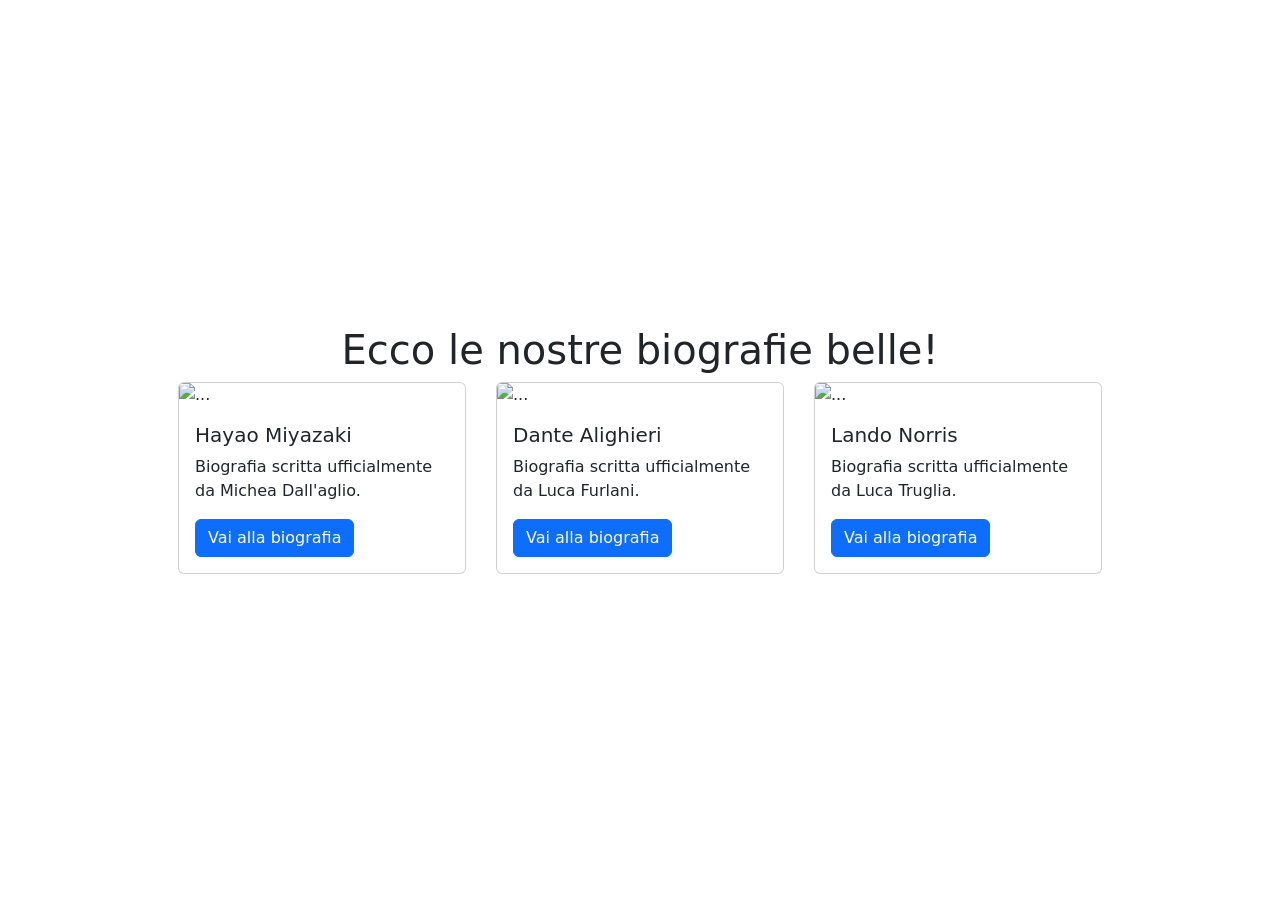
==== Index.html @ 366e23c4 "Aggiunta biografia truglia e Home" ====
<!doctype html>
<html lang="en">
  <head>
    <meta charset="utf-8">
    <meta name="viewport" content="width=device-width, initial-scale=1">
    <title>Biografie belle!</title>
    <link href="https://cdn.jsdelivr.net/npm/bootstrap@5.3.3/dist/css/bootstrap.min.css" rel="stylesheet" integrity="sha384-QWTKZyjpPEjISv5WaRU9OFeRpok6YctnYmDr5pNlyT2bRjXh0JMhjY6hW+ALEwIH" crossorigin="anonymous">
    <style>
      body{
        margin: 0;
        display: flex;
        width: 100%;
        min-height: 100vh;
        justify-content: center;
        align-items: center;
        flex-direction: column;
      }

      .box{
        width: fit-content;
        height: auto;
        display: flex;
        flex-wrap: wrap;
        gap: 30px;
      }

      .card img{
        height: auto;
        width: 100%;
      }
    </style>

</head>
  <body>
    <h1>Ecco le nostre biografie belle!</h1>
    <div class="box">
        <div class="card" style="width: 18rem;">
            <img src="https://static.sky.it/editorialimages/fd1afc7be9d6980600cb67db33c08eca84e20d6b/skyarte/assets/letteratura/news/2024/pop-hayao-miyazaki-il-sognatore-1736344919607.jpg?auto=webp" class="card-img-top" alt="...">
            <div class="card-body">
              <h5 class="card-title">Hayao Miyazaki</h5>
              <p class="card-text">Biografia scritta ufficialmente da Michea Dall'aglio.</p>
              <a href="Dall'aglio" class="btn btn-primary">Vai alla biografia</a>
            </div>
        </div>

        <div class="card" style="width: 18rem;">
            <img src="https://i0.wp.com/www.centrostudilivatino.it/wp-content/uploads/2021/03/Dante_Alighieri.jpg?resize=1024%2C675&ssl=1" class="card-img-top" alt="...">
            <div class="card-body">
              <h5 class="card-title">Dante Alighieri</h5>
              <p class="card-text">Biografia scritta ufficialmente da Luca Furlani.</p>
              <a href="Biography_furlo" class="btn btn-primary">Vai alla biografia</a>
            </div>
        </div>

        <div class="card" style="width: 18rem;">
            <img src="https://ichef.bbci.co.uk/ace/standard/2560/cpsprodpb/a918/live/5c041800-d255-11ef-afca-fd8d41ed4ae1.jpg" class="card-img-top" alt="...">
            <div class="card-body">
              <h5 class="card-title">Lando Norris</h5>
              <p class="card-text">Biografia scritta ufficialmente da Luca Truglia.</p>
              <a href="truglia" class="btn btn-primary">Vai alla biografia</a>
            </div>
        </div>
    </div>
</body>
</html>
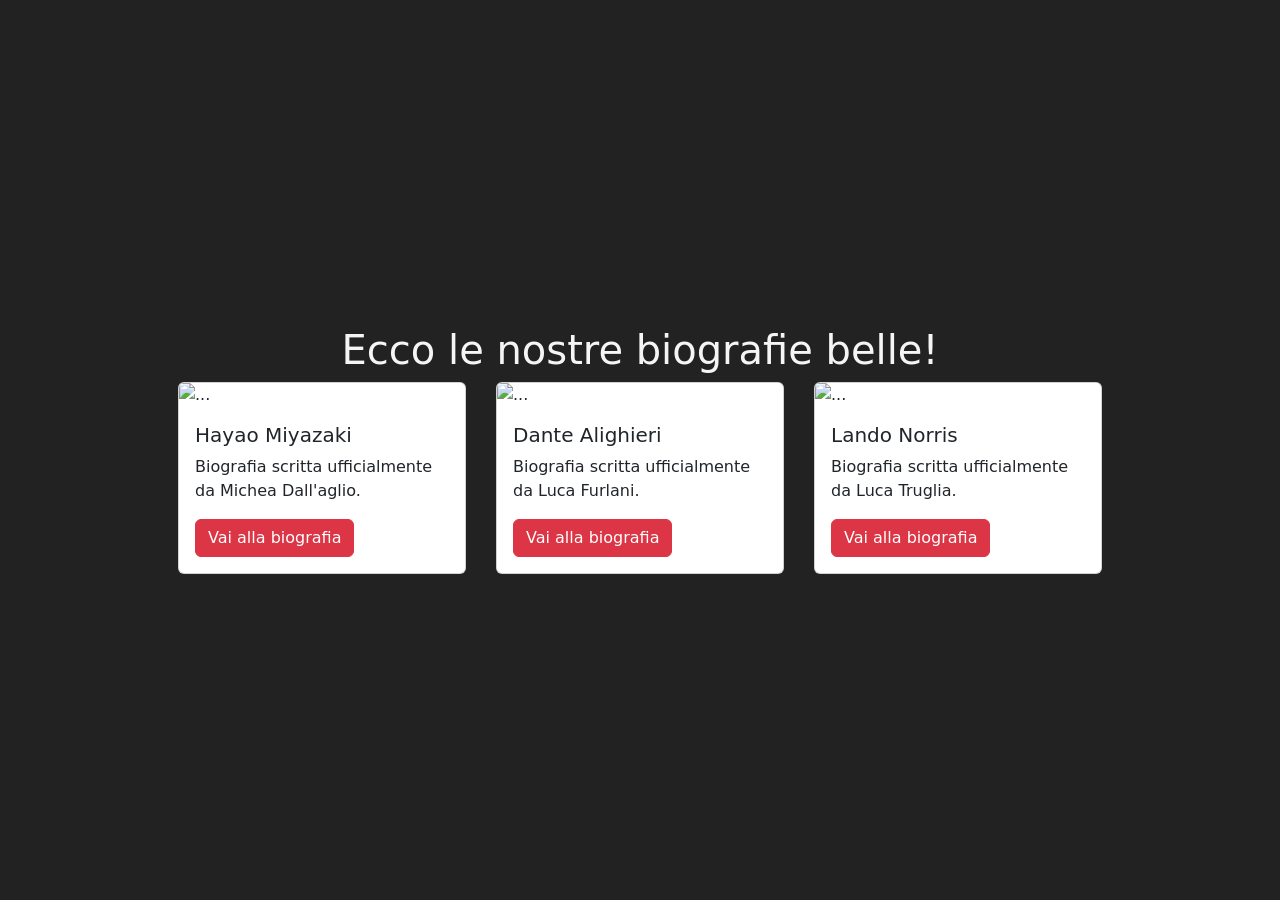
==== commit e17abd08: "Cambio_Stile_Home" ====
--- a/Index.html
+++ b/Index.html
@@ -14,6 +14,7 @@
         justify-content: center;
         align-items: center;
         flex-direction: column;
+        background-color: rgb(34, 34, 34);
       }
 
       .box{
@@ -28,6 +29,12 @@
         height: auto;
         width: 100%;
       }
+      h1{
+        color: whitesmoke;
+      }
+      .color{
+        background-color: red;
+      }
     </style>
 
 </head>
@@ -39,7 +46,7 @@
             <div class="card-body">
               <h5 class="card-title">Hayao Miyazaki</h5>
               <p class="card-text">Biografia scritta ufficialmente da Michea Dall'aglio.</p>
-              <a href="Dall'aglio" class="btn btn-primary">Vai alla biografia</a>
+              <a href="Dall'aglio/index.html" class="btn btn-danger">Vai alla biografia</a>
             </div>
         </div>
 
@@ -48,7 +55,7 @@
             <div class="card-body">
               <h5 class="card-title">Dante Alighieri</h5>
               <p class="card-text">Biografia scritta ufficialmente da Luca Furlani.</p>
-              <a href="Biography_furlo" class="btn btn-primary">Vai alla biografia</a>
+              <a href="Biography_furlo/Index.html" class="btn btn-danger">Vai alla biografia</a>
             </div>
         </div>
 
@@ -57,7 +64,7 @@
             <div class="card-body">
               <h5 class="card-title">Lando Norris</h5>
               <p class="card-text">Biografia scritta ufficialmente da Luca Truglia.</p>
-              <a href="truglia" class="btn btn-primary">Vai alla biografia</a>
+              <a href="truglia/index.html" class="btn btn-danger">Vai alla biografia</a>
             </div>
         </div>
     </div>
